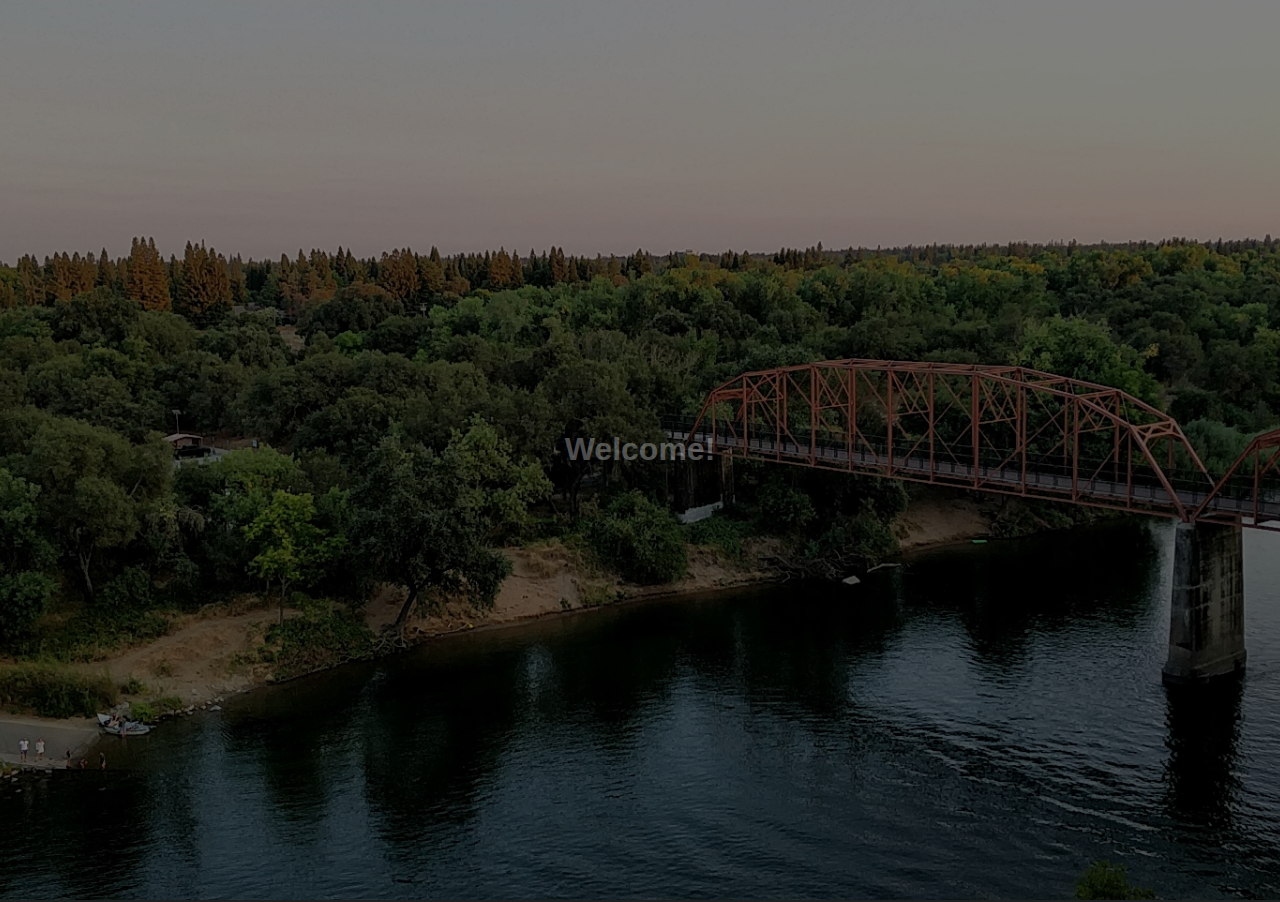
==== index.html @ b380e959 "Add grid CSS. WIP for display project info in container div. Added a bunch of pictures for projects." ====
<!DOCTYPE html>
<html>
<head>
<meta name="viewport" content="width=device-width, initial-scale=1.0">
<script src="https://ajax.googleapis.com/ajax/libs/jquery/3.3.1/jquery.min.js"></script>
<style>
html{
    height: 100%;
}
body {
    height: 100%;
    margin: 0;
    padding: 0;
    font-family: Arial, Helvetica, sans-serif;
    background-image: linear-gradient(rgb(29, 32, 32), rgb(54, 63, 63), #526164);
    overflow: hidden;
    overflow-y: hidden;
}

#container {
    /* display: none; */
    /* box-sizing: padding-box; */
    display: block;
    overflow: auto;
    height: 100%;
    width: 100%;
    float: right;
}

.grid-container {
  display: grid;
  grid-template-columns: auto auto auto auto;
  padding: 10px;
}
.grid-item {
  padding: 15px;
  text-align: center;
}

.sidebar {
  margin: 0;
  padding: 0;
  width: 200px;
  background-image: linear-gradient(rgb(0, 0, 0), rgb(16, 17, 17), #262a2b);
  position: fixed;
  height: 100%;
  overflow: auto;
  left:-200px;
  /* display: none; */
}

.profile-pic{
    border-radius: 50%;
    border: solid #000000;
    border-color: black;
    width: 184px;
    height: 184px;
    position:relative;
    top: 10px;
    left: 5px;
}

.profile-pic-hr{
    display: block;
    height: 0px;
    border: 0;
    border-top: 1px solid #ccc;
    position: relative;
    top: 2px;
    margin: 0.5em 0;
    padding: 0; 
    border-color:black;
}

.profile-name{
    font-style: italic;
    color: papayawhip;
    position: relative;
    text-align: center;
}

.sidebar a {
  display: block;
  color: papayawhip;
  padding: 16px;
  text-decoration: none;
}
 
.sidebar a.active {
  color: gold;
}

.sidebar a:hover:not(.active) {
  color: goldenrod;
}

div.content {
  margin-left: 200px;
  padding: 1px 16px;
  height: 100%;
}

@media screen and (max-width: 700px) {
  .sidebar {
    width: 100%;
    height: auto;
    position: relative;
  }
  .sidebar a {float: left;}
  div.content {margin-left: 0;}

  .profile-pic {display: none;}
  .profile-pic-hr {display: none;}
}

@media screen and (max-width: 400px) {
  .sidebar a {
    text-align: center;
    float: none;
  }

  .profile-pic {display: none;}
  .profile-pic-hr {display: none;}
}

.content{
    
}


/* The hero image */
.splashscreen {
  background-image: linear-gradient(rgba(0, 0, 0, 0.5), rgba(0, 0, 0, 0.5)), url("resources\\images\\american_river.jpg");
  height: 100%;
  /* min-height: 500px; */
  background-position: center;
  background-repeat: no-repeat;
  background-size: cover;
  position: relative;

  position:absolute;
    top:0;
    left:0;
    bottom:0;
    width:100%;

    /* display: none; */
}

/* Place text in the middle of the image */
.splashscreen-text {
  text-align: center;
  position: absolute;
  top: 50%;
  left: 50%;
  transform: translate(-50%, -50%);
  color: white;
  display: none;
}

#splashscreen-loader {
  border: 7px solid #f3f3f3; /* Light grey */
  border-top: 7px solid #3498db; /* Blue */
  border-radius: 50%;
  width: 35px;
  height: 35px;
  animation: spin 0.65s linear infinite;
  position: absolute;
  top: 48%;
  left: 48%;
  display: none;
}

@keyframes spin {
  0% { transform: rotate(0deg); }
  100% { transform: rotate(360deg); }
}


.project {
  box-shadow: 0 4px 8px 0 rgba(255, 255, 255, 0.2);
  max-width: 275px;
  margin: auto;
  padding: 5px;
  text-align: center;
  font-family: arial;
  background-color: antiquewhite;
  /* background-image: url("resources\\images\\MazeSolveJS.PNG"); */
  /* background-size: cover; */
  position: relative;
  /* overflow: auto; */
}

.project img{
    width: 100%;
}

.title h1 {
    /* border: 0;
    outline: 0; */
    padding: 5px;
    margin: 0;
    /* color: white;
    background-color: #000; */
    /* text-align: center; */
    /* cursor: pointer; */
    /* font-size: 12px; */
    position: relative;
}

.project-info {
  position: relative;
  /* top: 50%;
  left: 50%; */
  /* transform: translate(-50%, -50%); */
  padding: 0px;
  margin: 0px;
  width: 100%;
  font-size: 18px;
  background-color: inherit;
  /* display: none; */
}

/* .project:hover  img {
  opacity: 0.2;
}

.project:hover .project-info {
  display: block;
} */

.project button {
    margin: 5px;
    padding: 5px;
    background-color: peachpuff;
    color: rgb(30, 65, 71);
    border: 2px solid rgb(67, 139, 151);
    font-size: 16px;
    font-weight: bold;
}

.project button:hover {
    opacity: 0.7;
    background-color: rgb(226, 185, 148);
}

</style>
</head>
    <body>

        <div class="content">
            <div class="sidebar">
                <div>
                    <img class="profile-pic" src="resources\\images\\profile_pic.jpg" alt="Profile picture">
                    <h3 class="profile-name">Austin Dolve</h4>
                    <hr class="profile-pic-hr">
                    <hr class="profile-pic-hr">
                </div>
                <a class="active" href="#home">Home</a>
                <a href="#news">News</a>
                <a href="#contact">Contact</a>
                <a href="#about">About</a>
            </div>

            <div id="container">
                <button onclick="showContent()">Show content</button>
            </div>
        </div>
        
        <div class="splashscreen">
            <div class="splashscreen-text">
                <h1>Welcome!</h1>
            </div>
            <div id="splashscreen-loader"></div>
        </div>

    </body>

    <script>

        const projectsData = [
            {
                title: "MazeSolveJS",
                projectInfo: "JavaScript, canvas-based web app. This web app is designed to load in a map file, which describes a maze, and solve the maze using a selected algorithm.",
                photo: "resources\\images\\MazeSolveJS.PNG",
                buttons: [["new-tab", "https://github.com/movleax/MazeSolverJS", "GitHub Project"], ["load", "http://www.google.com", "Load"]]
            },
            {
                title: "2D Dungeon Generator",
                projectInfo: "Top-down 2D Map generator in C#. The program reads shape files from a designated folder, and performs calculations to connect these shapes in a cohesive manner. ",
                photo: "resources\\images\\dungeonGenerator.jpg",
                buttons: [["new-tab", "https://github.com/movleax/dungeonGeneratorPoC", "GitHub Project"]]
            },
            {
                title: "StopWatch++",
                projectInfo: "Created a WPF application to help keep track of how long certain work tasks take. This also helps organize specific tasks and provides good feedback. Utilized the Xceed toolkit to create child windows inside of the main window. Tasks can be created, deleted. Each task has a timer value hh:mm:ss, start and stop button for the timer, and a logging mechanism. Log items for a given task include the title, but also contain an optional description. Log items can be modified once created.",
                photo: "resources\\images\\stopwatchpp.jpg",
                buttons: [["new-tab", "https://github.com/movleax/StopWatch", "GitHub Project"]]
            },
            {
                title: "Hipster Delivery Run",
                projectInfo: "Developed a 2D \“Infinite Runner\” game that targets android devices. Unity3D was used as the game engine to develop and publish the app. C# was used as the primary language for making the logic and game flow.",
                photo: "resources\\images\\hipsterDeliverRun.jpg",
                buttons: [["new-tab", "https://play.google.com/store/apps/details?id=com.austindolve.hipsterdelivery&hl=en_US", "Google Play Store"]]
            },
            {
                title: "MazeSolveJS",
                projectInfo: "JavaScript, canvas-based web app. This web app is designed to load in a map file, which describes a maze, and solve the maze using a selected algorithm.",
                photo: "resources\\images\\MazeSolveJS.PNG",
                buttons: [["new-tab", "http://www.google.com", "GitHub Project"], ["load", "http://www.google.com", "Load"]]
            },
            {
                title: "MazeSolveJS",
                projectInfo: "JavaScript, canvas-based web app. This web app is designed to load in a map file, which describes a maze, and solve the maze using a selected algorithm.",
                photo: "resources\\images\\MazeSolveJS.PNG",
                buttons: [["new-tab", "http://www.google.com", "GitHub Project"], ["load", "http://www.google.com", "Load"]]
            }
        ];

        function getButtonClickType(button)
        {
            var onclick;
            
            switch(button[0])             
            {
                case "new-tab": onclick = `window.open('${button[1]}')`; break;
                case "load": onclick = `$('#container').load('${button[1]}')`; break;
            }

            return onclick;
        }

        function getButtons(buttons)
        {
            console.log(onclick);
            
            return `
                ${buttons.map((button) => `<button type="button" onclick="${getButtonClickType(button)}">${button[2]}</button>`).join('')}
            `;
        }

        function projectTemplate(project)
        {
            return `
            <div class="grid-item">
                <div class="project">
                    <img src="${project.photo}" alt="${project.title}">
                    <div class="title">
                        <h1>${project.title}</h1>
                    </div>
                    <div class="project-info">
                        ${project.projectInfo}
                    </div>

                    ${project.buttons ? getButtons(project.buttons) : ''}
                </div>
            </div>
            `;
        }
            
        function showContent() {

            $("#container").append("<h1>HI</h1>");
            
            document.getElementById("container").innerHTML = `
            <div class='grid-container'>
            ${projectsData.map(projectTemplate).join('')}
            </div>
            `;

        }
    </script>

    <script src=".\\resources\\scripts\\main.js"></script>

</html>
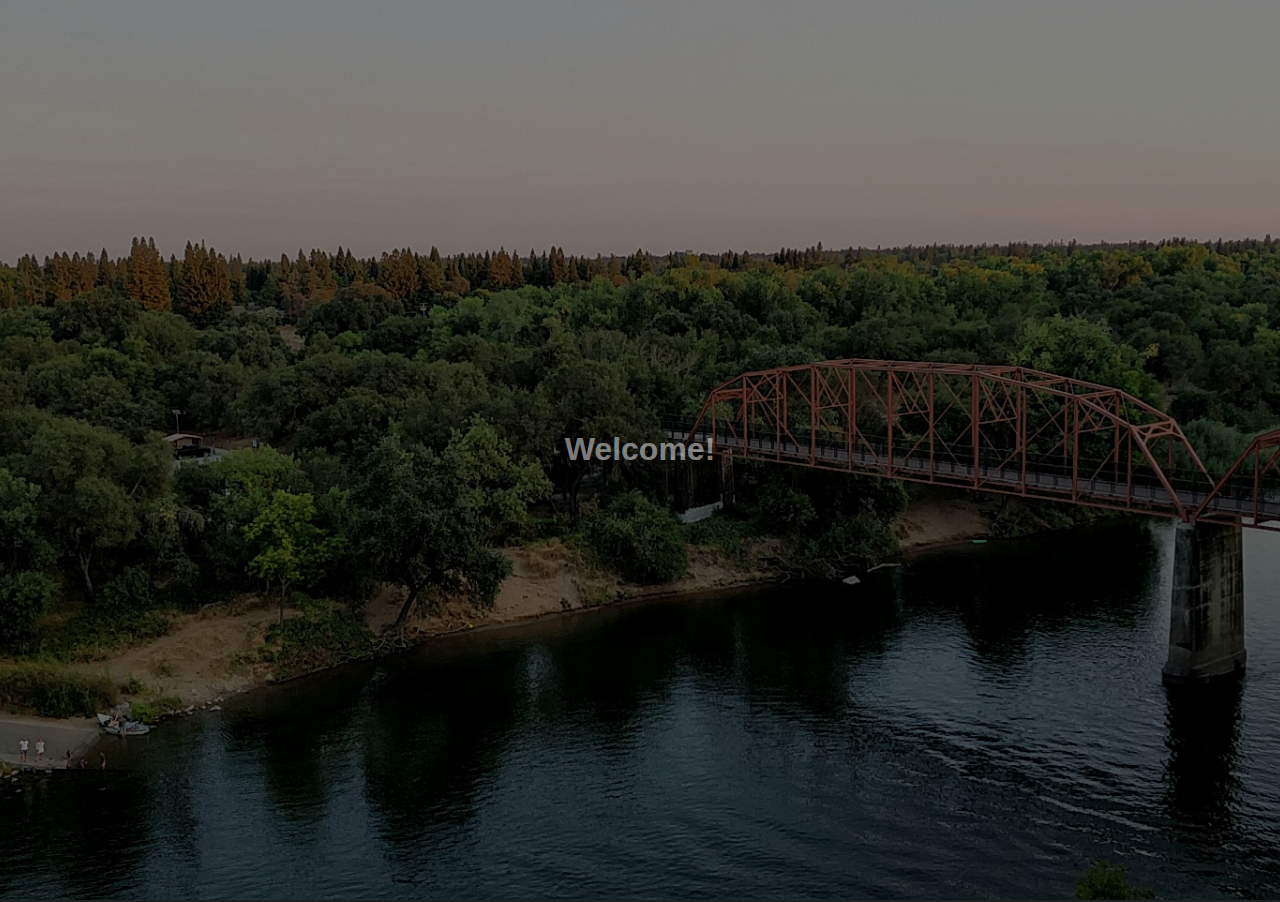
==== commit 7da1b758: "Moved style into it's own file. Modified sidepanel info. moved js into the main.js file. Added more " ====
--- a/index.html
+++ b/index.html
@@ -3,247 +3,8 @@
 <head>
 <meta name="viewport" content="width=device-width, initial-scale=1.0">
 <script src="https://ajax.googleapis.com/ajax/libs/jquery/3.3.1/jquery.min.js"></script>
+<link rel="stylesheet" type="text/css" href="style.css">
 <style>
-html{
-    height: 100%;
-}
-body {
-    height: 100%;
-    margin: 0;
-    padding: 0;
-    font-family: Arial, Helvetica, sans-serif;
-    background-image: linear-gradient(rgb(29, 32, 32), rgb(54, 63, 63), #526164);
-    overflow: hidden;
-    overflow-y: hidden;
-}
-
-#container {
-    /* display: none; */
-    /* box-sizing: padding-box; */
-    display: block;
-    overflow: auto;
-    height: 100%;
-    width: 100%;
-    float: right;
-}
-
-.grid-container {
-  display: grid;
-  grid-template-columns: auto auto auto auto;
-  padding: 10px;
-}
-.grid-item {
-  padding: 15px;
-  text-align: center;
-}
-
-.sidebar {
-  margin: 0;
-  padding: 0;
-  width: 200px;
-  background-image: linear-gradient(rgb(0, 0, 0), rgb(16, 17, 17), #262a2b);
-  position: fixed;
-  height: 100%;
-  overflow: auto;
-  left:-200px;
-  /* display: none; */
-}
-
-.profile-pic{
-    border-radius: 50%;
-    border: solid #000000;
-    border-color: black;
-    width: 184px;
-    height: 184px;
-    position:relative;
-    top: 10px;
-    left: 5px;
-}
-
-.profile-pic-hr{
-    display: block;
-    height: 0px;
-    border: 0;
-    border-top: 1px solid #ccc;
-    position: relative;
-    top: 2px;
-    margin: 0.5em 0;
-    padding: 0; 
-    border-color:black;
-}
-
-.profile-name{
-    font-style: italic;
-    color: papayawhip;
-    position: relative;
-    text-align: center;
-}
-
-.sidebar a {
-  display: block;
-  color: papayawhip;
-  padding: 16px;
-  text-decoration: none;
-}
- 
-.sidebar a.active {
-  color: gold;
-}
-
-.sidebar a:hover:not(.active) {
-  color: goldenrod;
-}
-
-div.content {
-  margin-left: 200px;
-  padding: 1px 16px;
-  height: 100%;
-}
-
-@media screen and (max-width: 700px) {
-  .sidebar {
-    width: 100%;
-    height: auto;
-    position: relative;
-  }
-  .sidebar a {float: left;}
-  div.content {margin-left: 0;}
-
-  .profile-pic {display: none;}
-  .profile-pic-hr {display: none;}
-}
-
-@media screen and (max-width: 400px) {
-  .sidebar a {
-    text-align: center;
-    float: none;
-  }
-
-  .profile-pic {display: none;}
-  .profile-pic-hr {display: none;}
-}
-
-.content{
-    
-}
-
-
-/* The hero image */
-.splashscreen {
-  background-image: linear-gradient(rgba(0, 0, 0, 0.5), rgba(0, 0, 0, 0.5)), url("resources\\images\\american_river.jpg");
-  height: 100%;
-  /* min-height: 500px; */
-  background-position: center;
-  background-repeat: no-repeat;
-  background-size: cover;
-  position: relative;
-
-  position:absolute;
-    top:0;
-    left:0;
-    bottom:0;
-    width:100%;
-
-    /* display: none; */
-}
-
-/* Place text in the middle of the image */
-.splashscreen-text {
-  text-align: center;
-  position: absolute;
-  top: 50%;
-  left: 50%;
-  transform: translate(-50%, -50%);
-  color: white;
-  display: none;
-}
-
-#splashscreen-loader {
-  border: 7px solid #f3f3f3; /* Light grey */
-  border-top: 7px solid #3498db; /* Blue */
-  border-radius: 50%;
-  width: 35px;
-  height: 35px;
-  animation: spin 0.65s linear infinite;
-  position: absolute;
-  top: 48%;
-  left: 48%;
-  display: none;
-}
-
-@keyframes spin {
-  0% { transform: rotate(0deg); }
-  100% { transform: rotate(360deg); }
-}
-
-
-.project {
-  box-shadow: 0 4px 8px 0 rgba(255, 255, 255, 0.2);
-  max-width: 275px;
-  margin: auto;
-  padding: 5px;
-  text-align: center;
-  font-family: arial;
-  background-color: antiquewhite;
-  /* background-image: url("resources\\images\\MazeSolveJS.PNG"); */
-  /* background-size: cover; */
-  position: relative;
-  /* overflow: auto; */
-}
-
-.project img{
-    width: 100%;
-}
-
-.title h1 {
-    /* border: 0;
-    outline: 0; */
-    padding: 5px;
-    margin: 0;
-    /* color: white;
-    background-color: #000; */
-    /* text-align: center; */
-    /* cursor: pointer; */
-    /* font-size: 12px; */
-    position: relative;
-}
-
-.project-info {
-  position: relative;
-  /* top: 50%;
-  left: 50%; */
-  /* transform: translate(-50%, -50%); */
-  padding: 0px;
-  margin: 0px;
-  width: 100%;
-  font-size: 18px;
-  background-color: inherit;
-  /* display: none; */
-}
-
-/* .project:hover  img {
-  opacity: 0.2;
-}
-
-.project:hover .project-info {
-  display: block;
-} */
-
-.project button {
-    margin: 5px;
-    padding: 5px;
-    background-color: peachpuff;
-    color: rgb(30, 65, 71);
-    border: 2px solid rgb(67, 139, 151);
-    font-size: 16px;
-    font-weight: bold;
-}
-
-.project button:hover {
-    opacity: 0.7;
-    background-color: rgb(226, 185, 148);
-}
-
 </style>
 </head>
     <body>
@@ -256,15 +17,13 @@
                     <hr class="profile-pic-hr">
                     <hr class="profile-pic-hr">
                 </div>
-                <a class="active" href="#home">Home</a>
-                <a href="#news">News</a>
-                <a href="#contact">Contact</a>
-                <a href="#about">About</a>
+                <a class="active" href="#home" id="home">Home</a>
+                <a href="#projects" id="projects">Projects</a>
+                <a href="#contact" id="contact">Contact</a>
+                <a href="#about" id="about">About</a>
             </div>
 
-            <div id="container">
-                <button onclick="showContent()">Show content</button>
-            </div>
+            <div id="container"></div>
         </div>
         
         <div class="splashscreen">
@@ -275,102 +34,7 @@
         </div>
 
     </body>
-
-    <script>
-
-        const projectsData = [
-            {
-                title: "MazeSolveJS",
-                projectInfo: "JavaScript, canvas-based web app. This web app is designed to load in a map file, which describes a maze, and solve the maze using a selected algorithm.",
-                photo: "resources\\images\\MazeSolveJS.PNG",
-                buttons: [["new-tab", "https://github.com/movleax/MazeSolverJS", "GitHub Project"], ["load", "http://www.google.com", "Load"]]
-            },
-            {
-                title: "2D Dungeon Generator",
-                projectInfo: "Top-down 2D Map generator in C#. The program reads shape files from a designated folder, and performs calculations to connect these shapes in a cohesive manner. ",
-                photo: "resources\\images\\dungeonGenerator.jpg",
-                buttons: [["new-tab", "https://github.com/movleax/dungeonGeneratorPoC", "GitHub Project"]]
-            },
-            {
-                title: "StopWatch++",
-                projectInfo: "Created a WPF application to help keep track of how long certain work tasks take. This also helps organize specific tasks and provides good feedback. Utilized the Xceed toolkit to create child windows inside of the main window. Tasks can be created, deleted. Each task has a timer value hh:mm:ss, start and stop button for the timer, and a logging mechanism. Log items for a given task include the title, but also contain an optional description. Log items can be modified once created.",
-                photo: "resources\\images\\stopwatchpp.jpg",
-                buttons: [["new-tab", "https://github.com/movleax/StopWatch", "GitHub Project"]]
-            },
-            {
-                title: "Hipster Delivery Run",
-                projectInfo: "Developed a 2D \“Infinite Runner\” game that targets android devices. Unity3D was used as the game engine to develop and publish the app. C# was used as the primary language for making the logic and game flow.",
-                photo: "resources\\images\\hipsterDeliverRun.jpg",
-                buttons: [["new-tab", "https://play.google.com/store/apps/details?id=com.austindolve.hipsterdelivery&hl=en_US", "Google Play Store"]]
-            },
-            {
-                title: "MazeSolveJS",
-                projectInfo: "JavaScript, canvas-based web app. This web app is designed to load in a map file, which describes a maze, and solve the maze using a selected algorithm.",
-                photo: "resources\\images\\MazeSolveJS.PNG",
-                buttons: [["new-tab", "http://www.google.com", "GitHub Project"], ["load", "http://www.google.com", "Load"]]
-            },
-            {
-                title: "MazeSolveJS",
-                projectInfo: "JavaScript, canvas-based web app. This web app is designed to load in a map file, which describes a maze, and solve the maze using a selected algorithm.",
-                photo: "resources\\images\\MazeSolveJS.PNG",
-                buttons: [["new-tab", "http://www.google.com", "GitHub Project"], ["load", "http://www.google.com", "Load"]]
-            }
-        ];
-
-        function getButtonClickType(button)
-        {
-            var onclick;
-            
-            switch(button[0])             
-            {
-                case "new-tab": onclick = `window.open('${button[1]}')`; break;
-                case "load": onclick = `$('#container').load('${button[1]}')`; break;
-            }
-
-            return onclick;
-        }
-
-        function getButtons(buttons)
-        {
-            console.log(onclick);
-            
-            return `
-                ${buttons.map((button) => `<button type="button" onclick="${getButtonClickType(button)}">${button[2]}</button>`).join('')}
-            `;
-        }
-
-        function projectTemplate(project)
-        {
-            return `
-            <div class="grid-item">
-                <div class="project">
-                    <img src="${project.photo}" alt="${project.title}">
-                    <div class="title">
-                        <h1>${project.title}</h1>
-                    </div>
-                    <div class="project-info">
-                        ${project.projectInfo}
-                    </div>
-
-                    ${project.buttons ? getButtons(project.buttons) : ''}
-                </div>
-            </div>
-            `;
-        }
-            
-        function showContent() {
-
-            $("#container").append("<h1>HI</h1>");
-            
-            document.getElementById("container").innerHTML = `
-            <div class='grid-container'>
-            ${projectsData.map(projectTemplate).join('')}
-            </div>
-            `;
-
-        }
-    </script>
-
+    
     <script src=".\\resources\\scripts\\main.js"></script>
 
 </html>
--- a/style.css
+++ b/style.css
@@ -0,0 +1,239 @@
+html{
+    height: 100%;
+}
+body {
+    height: 100%;
+    margin: 0;
+    padding: 0;
+    font-family: Arial, Helvetica, sans-serif;
+    background-image: linear-gradient(rgb(29, 32, 32), rgb(54, 63, 63), #526164);
+    overflow: hidden;
+    overflow-y: hidden;
+}
+
+#container {
+    /* display: none; */
+    /* box-sizing: padding-box; */
+    display: block;
+    overflow: auto;
+    height: 100%;
+    width: 100%;
+    float: right;
+}
+
+.grid-container {
+  display: grid;
+  grid-template-columns: auto auto auto auto;
+  padding: 10px;
+}
+.grid-item {
+  padding: 15px;
+  text-align: center;
+}
+
+.sidebar {
+  margin: 0;
+  padding: 0;
+  width: 200px;
+  background-image: linear-gradient(rgb(0, 0, 0), rgb(16, 17, 17), #262a2b);
+  position: fixed;
+  height: 100%;
+  overflow: auto;
+  left:-200px;
+  /* display: none; */
+}
+
+.profile-pic{
+    border-radius: 50%;
+    border: solid #000000;
+    border-color: black;
+    width: 184px;
+    height: 184px;
+    position:relative;
+    top: 10px;
+    left: 5px;
+}
+
+.profile-pic-hr{
+    display: block;
+    height: 0px;
+    border: 0;
+    border-top: 1px solid #ccc;
+    position: relative;
+    top: 2px;
+    margin: 0.5em 0;
+    padding: 0; 
+    border-color:black;
+}
+
+.profile-name{
+    font-style: italic;
+    color: papayawhip;
+    position: relative;
+    text-align: center;
+}
+
+.sidebar a {
+  display: block;
+  color: papayawhip;
+  padding: 16px;
+  text-decoration: none;
+}
+ 
+.sidebar a.active {
+  color: gold;
+}
+
+.sidebar a:hover:not(.active) {
+  color: goldenrod;
+}
+
+div.content {
+  margin-left: 200px;
+  padding: 1px 16px;
+  height: 100%;
+}
+
+@media screen and (max-width: 700px) {
+  .sidebar {
+    width: 100%;
+    height: auto;
+    position: relative;
+  }
+  .sidebar a {float: left;}
+  div.content {margin-left: 0;}
+
+  .profile-pic {display: none;}
+  .profile-pic-hr {display: none;}
+}
+
+@media screen and (max-width: 400px) {
+  .sidebar a {
+    text-align: center;
+    float: none;
+  }
+
+  .profile-pic {display: none;}
+  .profile-pic-hr {display: none;}
+}
+
+.content{
+    
+}
+
+
+/* The hero image */
+.splashscreen {
+  background-image: linear-gradient(rgba(0, 0, 0, 0.5), rgba(0, 0, 0, 0.5)), url("resources\\images\\american_river.jpg");
+  height: 100%;
+  /* min-height: 500px; */
+  background-position: center;
+  background-repeat: no-repeat;
+  background-size: cover;
+  position: relative;
+
+  position:absolute;
+    top:0;
+    left:0;
+    bottom:0;
+    width:100%;
+
+    /* display: none; */
+}
+
+/* Place text in the middle of the image */
+.splashscreen-text {
+  text-align: center;
+  position: absolute;
+  top: 50%;
+  left: 50%;
+  transform: translate(-50%, -50%);
+  color: white;
+  display: none;
+}
+
+#splashscreen-loader {
+  border: 7px solid #f3f3f3; /* Light grey */
+  border-top: 7px solid #3498db; /* Blue */
+  border-radius: 50%;
+  width: 35px;
+  height: 35px;
+  animation: spin 0.65s linear infinite;
+  position: absolute;
+  top: 48%;
+  left: 48%;
+  display: none;
+}
+
+@keyframes spin {
+  0% { transform: rotate(0deg); }
+  100% { transform: rotate(360deg); }
+}
+
+
+.project {
+  box-shadow: 0 4px 8px 0 rgba(255, 255, 255, 0.2);
+  max-width: 275px;
+  margin: auto;
+  padding: 5px;
+  text-align: center;
+  font-family: arial;
+  background-color: antiquewhite;
+  /* background-image: url("resources\\images\\MazeSolveJS.PNG"); */
+  /* background-size: cover; */
+  position: relative;
+  /* overflow: auto; */
+}
+
+.project img{
+    width: 100%;
+}
+
+.title h1 {
+    /* border: 0;
+    outline: 0; */
+    padding: 5px;
+    margin: 0;
+    /* color: white;
+    background-color: #000; */
+    /* text-align: center; */
+    /* cursor: pointer; */
+    /* font-size: 12px; */
+    position: relative;
+}
+
+.project-info {
+  position: relative;
+  /* top: 50%;
+  left: 50%; */
+  /* transform: translate(-50%, -50%); */
+  padding: 0px;
+  margin: 0px;
+  width: 100%;
+  font-size: 18px;
+  background-color: inherit;
+  /* display: none; */
+}
+
+/* .project:hover  img {
+  opacity: 0.2;
+}
+
+.project:hover .project-info {
+  display: block;
+} */
+
+.project button {
+    margin: 5px;
+    padding: 5px;
+    background-color: peachpuff;
+    color: rgb(30, 65, 71);
+    border: 2px solid rgb(67, 139, 151);
+    font-size: 16px;
+    font-weight: bold;
+}
+
+.project button:hover {
+    opacity: 0.7;
+    background-color: rgb(226, 185, 148);
+}
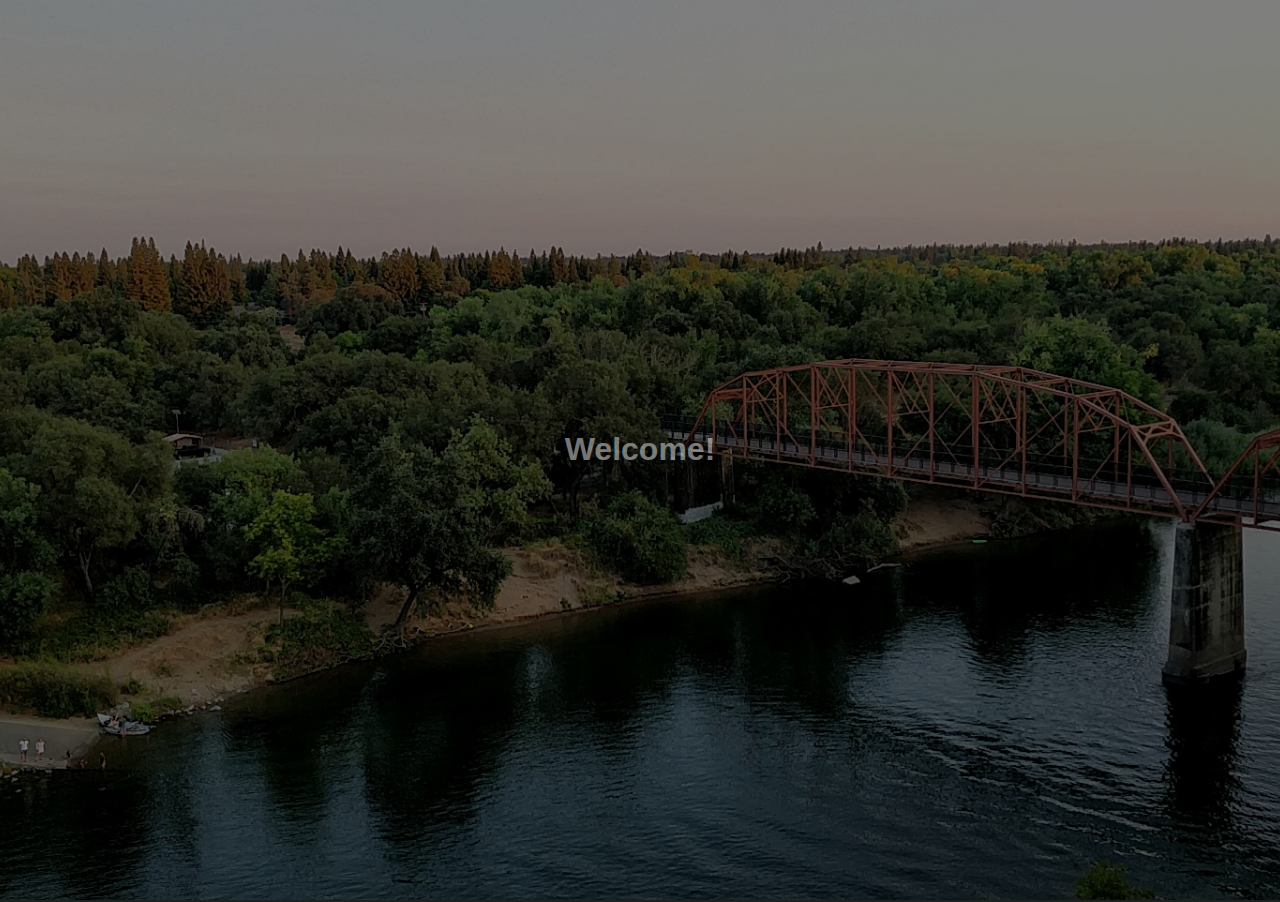
==== commit e8d13d3d: "need to make this a class. Update styles for loader and sidebar. Need to put screen media changes at" ====
--- a/index.html
+++ b/index.html
@@ -30,7 +30,7 @@
             <div class="splashscreen-text">
                 <h1>Welcome!</h1>
             </div>
-            <div id="splashscreen-loader"></div>
+            <div class="splashscreen-loader"></div>
         </div>
 
     </body>
--- a/style.css
+++ b/style.css
@@ -39,7 +39,7 @@
   position: fixed;
   height: 100%;
   overflow: auto;
-  left:-200px;
+  left:-100%;
   /* display: none; */
 }
 
@@ -94,29 +94,6 @@
   height: 100%;
 }
 
-@media screen and (max-width: 700px) {
-  .sidebar {
-    width: 100%;
-    height: auto;
-    position: relative;
-  }
-  .sidebar a {float: left;}
-  div.content {margin-left: 0;}
-
-  .profile-pic {display: none;}
-  .profile-pic-hr {display: none;}
-}
-
-@media screen and (max-width: 400px) {
-  .sidebar a {
-    text-align: center;
-    float: none;
-  }
-
-  .profile-pic {display: none;}
-  .profile-pic-hr {display: none;}
-}
-
 .content{
     
 }
@@ -152,7 +129,7 @@
   display: none;
 }
 
-#splashscreen-loader {
+.splashscreen-loader {
   border: 7px solid #f3f3f3; /* Light grey */
   border-top: 7px solid #3498db; /* Blue */
   border-radius: 50%;
@@ -237,3 +214,35 @@
     opacity: 0.7;
     background-color: rgb(226, 185, 148);
 }
+
+
+@media screen and (max-width: 700px) {
+  .sidebar {
+    width: 100%;
+    height: auto;
+    position: relative;
+  }
+  .sidebar a {float: left;}
+  div.content {margin-left: 0;}
+
+  .profile-pic {display: none;}
+  .profile-pic-hr {display: none;}
+
+  .grid-container {
+    grid-template-columns: auto;
+  }
+
+  .splashscreen-loader {
+    left: 45%;
+  }
+}
+
+@media screen and (max-width: 400px) {
+  .sidebar a {
+    text-align: center;
+    float: none;
+  }
+
+  .profile-pic {display: none;}
+  .profile-pic-hr {display: none;}
+}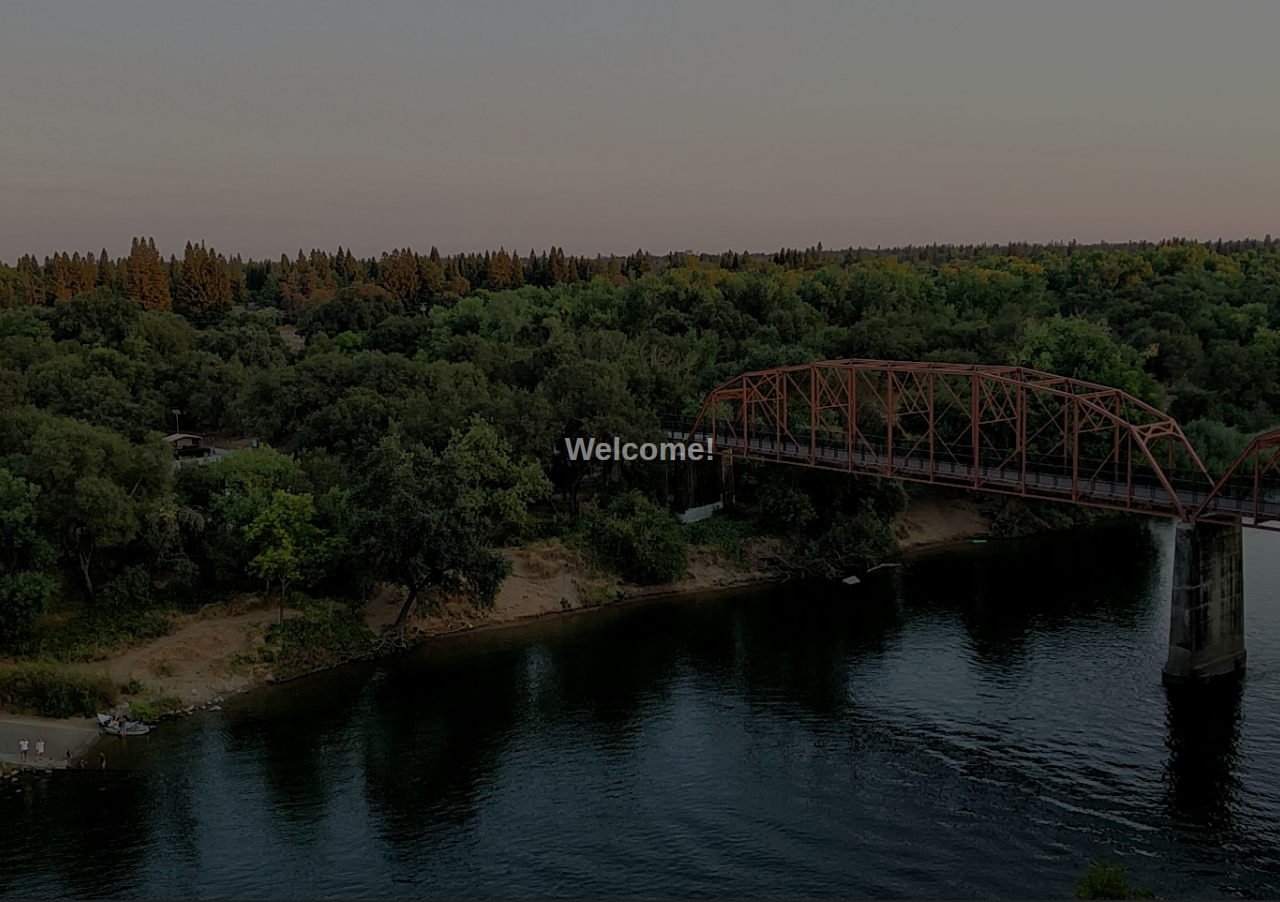
==== commit 587afc08: "Added linkedin contact button on sidebar. Disabled x overflow on container div. added linkedin img c" ====
--- a/index.html
+++ b/index.html
@@ -21,6 +21,8 @@
                 <a href="#projects" id="projects">Projects</a>
                 <a href="#contact" id="contact">Contact</a>
                 <a href="#about" id="about">About</a>
+                <br>
+                <a href="https://www.linkedin.com/in/austindolve/" rel="noopener noreferrer" target="_blank"><img src="https://upload.wikimedia.org/wikipedia/commons/0/01/LinkedIn_Logo.svg" alt="LinkedIn"></a>
             </div>
 
             <div id="container"></div>
--- a/style.css
+++ b/style.css
@@ -15,7 +15,8 @@
     /* display: none; */
     /* box-sizing: padding-box; */
     display: block;
-    overflow: auto;
+    overflow-y: auto;
+    overflow-x: hidden;
     height: 100%;
     width: 100%;
     float: right;
@@ -43,6 +44,19 @@
   /* display: none; */
 }
 
+.sidebar a img{
+  width: 60%;
+  background-color: papayawhip;
+  padding: 5px;
+}
+
+.linkedin-img{
+  width: 2%;
+  height: 2%;
+  /* background-color: papayawhip; */
+  /* padding: 5px; */
+}
+
 .profile-pic{
     border-radius: 50%;
     border: solid #000000;
@@ -95,7 +109,7 @@
 }
 
 .content{
-    
+    display: block;
 }
 
 
@@ -216,6 +230,42 @@
 }
 
 
+.contact{
+  position: relative; 
+  margin:auto;
+  width: 100%;
+  height: 100%;
+  color:papayawhip;
+}
+
+.contact-header{
+  font-weight: bold;
+  font-style: italic;
+  font-family: fantasy;
+  font-size: 42px;
+  color:goldenrod;
+}
+
+.contact-content{
+  position: relative;
+  font-size: 18px;
+  top: 10%;
+  left: 5%;
+}
+
+.contact-header-img{
+  background-image: url("resources\\images\\hawaii_beach.jpg");
+  background-position: 0px 60%;
+  width: 100%;
+  height: 15%;
+}
+
+.contact-side-img{
+  display: block;
+  float: right;
+  height: 90%;
+}
+
 @media screen and (max-width: 700px) {
   .sidebar {
     width: 100%;
@@ -245,4 +295,12 @@
 
   .profile-pic {display: none;}
   .profile-pic-hr {display: none;}
+
+  .grid-container {
+    grid-template-columns: auto;
+  }
+
+  .splashscreen-loader {
+    left: 45%;
+  }
 }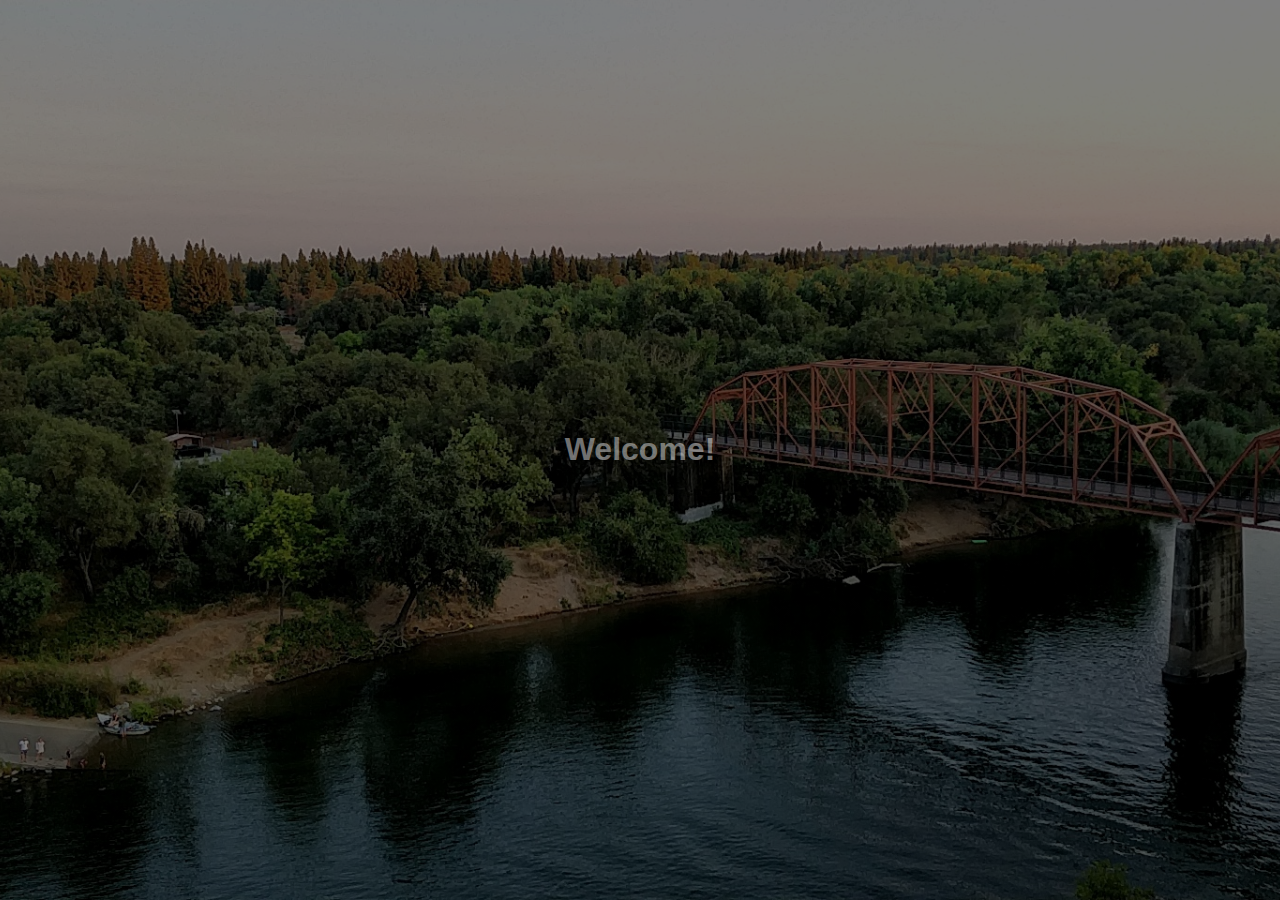
==== commit ce2cc1ce: "sidebar and container were not flush with each other. Adjusted html, css, and JSto achieve flush div" ====
--- a/index.html
+++ b/index.html
@@ -5,11 +5,41 @@
 <script src="https://ajax.googleapis.com/ajax/libs/jquery/3.3.1/jquery.min.js"></script>
 <link rel="stylesheet" type="text/css" href="style.css">
 <style>
+
+    .content-element{
+        background-color: antiquewhite;
+        padding: 5px;
+        margin: 0;
+    }
+
+    .home-content-title{
+        font-size: 36px;
+        font-weight: bold;
+        font-style: italic;
+        color:black;
+        padding: 5px;
+        margin: 0;
+    }
+
+
+    .one{
+        display: inline-block;
+        position: relative;
+        background-color: aquamarine;
+        width: 100px;
+        /* float: left; */
+    }
+    .two{
+        display: inline-block;
+        position: relative;
+        background-color: blanchedalmond;
+        width:50%;
+        /* float:right; */
+    }
 </style>
 </head>
     <body>
-
-        <div class="content">
+        <section class="page-content">
             <div class="sidebar">
                 <div>
                     <img class="profile-pic" src="resources\\images\\profile_pic.jpg" alt="Profile picture">
@@ -24,9 +54,22 @@
                 <br>
                 <a href="https://www.linkedin.com/in/austindolve/" rel="noopener noreferrer" target="_blank"><img src="https://upload.wikimedia.org/wikipedia/commons/0/01/LinkedIn_Logo.svg" alt="LinkedIn"></a>
             </div>
-
-            <div id="container"></div>
-        </div>
+            <div class="container">
+                <div class="home">
+                    <div class="content-element">
+                        <div class="home-content-title">
+                            MazeSolverJS
+                        </div>
+                        <img src="https://raw.githubusercontent.com/movleax/MazeSolverJS/master/simple_maze_solver_algo.gif" alt="mazesolverJS">
+                        <div class="home-content-information">
+                                MazeSolverJS is a JavaScript, canvas-based web app. 
+                                This web app is designed to load in a map file, which contains ASCII characters for specifying the type of object to create, and the screen location of said object. For instance, when the map parser reads in a 'X' character, this tells the JavaScript program that a object of type Block should be created and pushed onto an array. Using basic math and knowing which iteration of parsing through the map file, a X and Y position can be derived and assigned to created objects. 
+                                In the future, the app will have a dropdown list to choose which algorithm the maze should use to solve a given map. Currently, the solver object chooses a random direction once it has hit a wall.
+                        </div>
+                    </div>
+                </div>
+            </div>
+        </section>
         
         <div class="splashscreen">
             <div class="splashscreen-text">
--- a/style.css
+++ b/style.css
@@ -1,25 +1,31 @@
 html{
-    height: 100%;
+  width: 100%; 
+  height:100%; 
+  overflow: hidden;
+  margin: 0;
+  padding: 0;
 }
 body {
     height: 100%;
+    width: 100%;
     margin: 0;
     padding: 0;
     font-family: Arial, Helvetica, sans-serif;
     background-image: linear-gradient(rgb(29, 32, 32), rgb(54, 63, 63), #526164);
     overflow: hidden;
-    overflow-y: hidden;
-}
-
-#container {
+    /* overflow-y: hidden; */
+}
+
+.container {
     /* display: none; */
     /* box-sizing: padding-box; */
-    display: block;
+    /* display: block; */
     overflow-y: auto;
     overflow-x: hidden;
     height: 100%;
-    width: 100%;
-    float: right;
+    /* width: 100%; */
+    /* float: left; */
+    /* padding: 2px; */
 }
 
 .grid-container {
@@ -33,15 +39,16 @@
 }
 
 .sidebar {
-  margin: 0;
-  padding: 0;
+  /* margin: 0;
+  padding: 0; */
   width: 200px;
   background-image: linear-gradient(rgb(0, 0, 0), rgb(16, 17, 17), #262a2b);
-  position: fixed;
-  height: 100%;
-  overflow: auto;
+  /* position: fixed; */
+  height: 100%;
+  /* overflow: auto; */
   left:-100%;
   /* display: none; */
+  float: left;
 }
 
 .sidebar a img{
@@ -102,14 +109,21 @@
   color: goldenrod;
 }
 
-div.content {
+/* div.content {
   margin-left: 200px;
   padding: 1px 16px;
   height: 100%;
-}
-
-.content{
-    display: block;
+} */
+
+.page-content {
+  width:100%;
+  height: 100%;
+  padding: 0px;
+    margin: 0;
+    /* overflow: hidden; */
+    /* display: grid; */
+    /* padding: 5px;   */
+    /* grid-template-columns: auto auto; */
 }
 
 
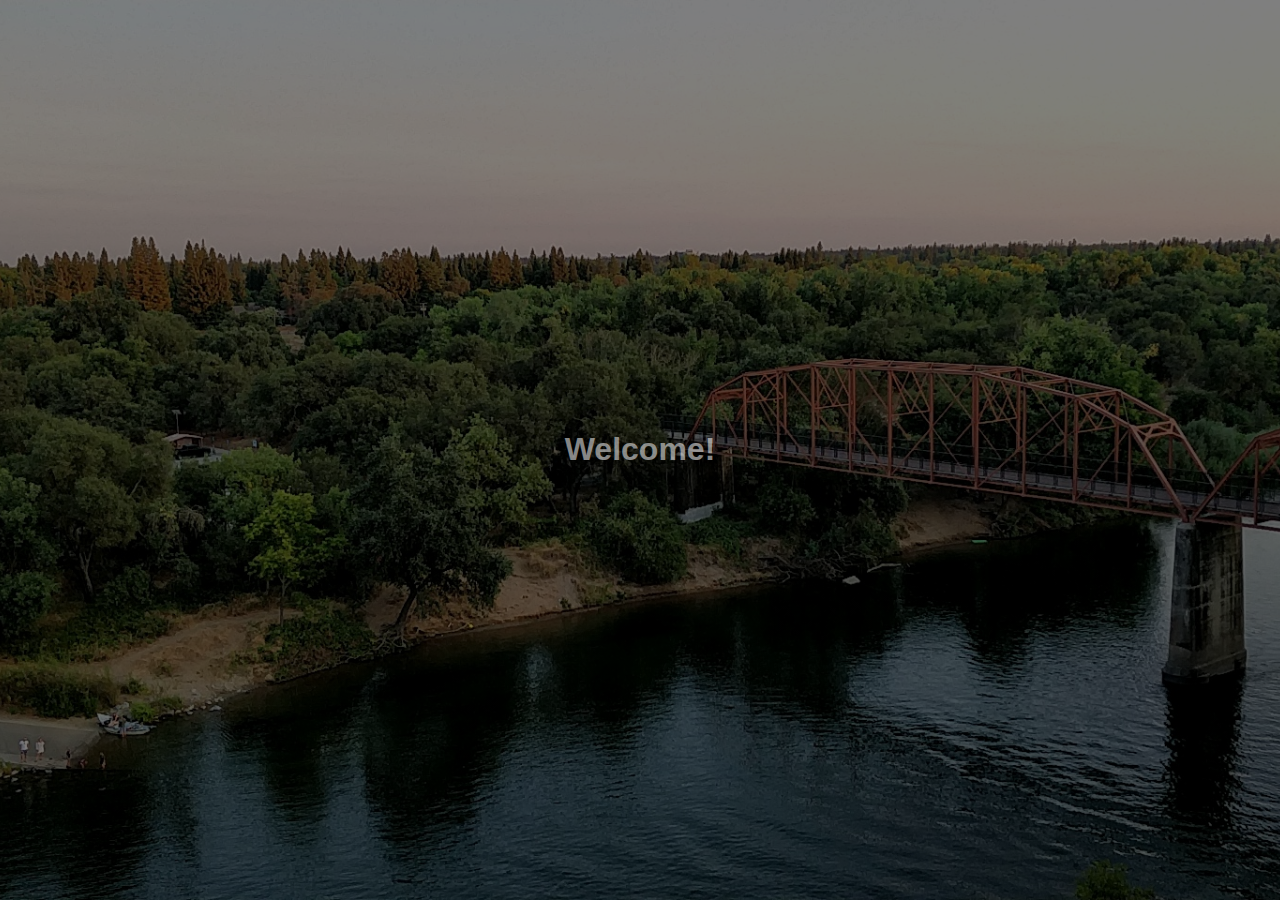
==== commit 9c881484: "finished creating basic homepage. Added homepage css to style.css Created a way to dynamically creat" ====
--- a/index.html
+++ b/index.html
@@ -5,37 +5,6 @@
 <script src="https://ajax.googleapis.com/ajax/libs/jquery/3.3.1/jquery.min.js"></script>
 <link rel="stylesheet" type="text/css" href="style.css">
 <style>
-
-    .content-element{
-        background-color: antiquewhite;
-        padding: 5px;
-        margin: 0;
-    }
-
-    .home-content-title{
-        font-size: 36px;
-        font-weight: bold;
-        font-style: italic;
-        color:black;
-        padding: 5px;
-        margin: 0;
-    }
-
-
-    .one{
-        display: inline-block;
-        position: relative;
-        background-color: aquamarine;
-        width: 100px;
-        /* float: left; */
-    }
-    .two{
-        display: inline-block;
-        position: relative;
-        background-color: blanchedalmond;
-        width:50%;
-        /* float:right; */
-    }
 </style>
 </head>
     <body>
@@ -54,21 +23,7 @@
                 <br>
                 <a href="https://www.linkedin.com/in/austindolve/" rel="noopener noreferrer" target="_blank"><img src="https://upload.wikimedia.org/wikipedia/commons/0/01/LinkedIn_Logo.svg" alt="LinkedIn"></a>
             </div>
-            <div class="container">
-                <div class="home">
-                    <div class="content-element">
-                        <div class="home-content-title">
-                            MazeSolverJS
-                        </div>
-                        <img src="https://raw.githubusercontent.com/movleax/MazeSolverJS/master/simple_maze_solver_algo.gif" alt="mazesolverJS">
-                        <div class="home-content-information">
-                                MazeSolverJS is a JavaScript, canvas-based web app. 
-                                This web app is designed to load in a map file, which contains ASCII characters for specifying the type of object to create, and the screen location of said object. For instance, when the map parser reads in a 'X' character, this tells the JavaScript program that a object of type Block should be created and pushed onto an array. Using basic math and knowing which iteration of parsing through the map file, a X and Y position can be derived and assigned to created objects. 
-                                In the future, the app will have a dropdown list to choose which algorithm the maze should use to solve a given map. Currently, the solver object chooses a random direction once it has hit a wall.
-                        </div>
-                    </div>
-                </div>
-            </div>
+            <div class="container"></div>
         </section>
         
         <div class="splashscreen">
--- a/style.css
+++ b/style.css
@@ -280,6 +280,60 @@
   height: 90%;
 }
 
+.content-element{
+  background: seashell;
+  padding: 15px;
+  margin: 0;
+  overflow: auto;
+  /* border-bottom: 2px solid darkgray; */
+}
+
+div.home > div:nth-of-type(odd){
+  background: antiquewhite;
+}
+
+.content-title{
+  font-size: 48px;
+  font-weight: bold;
+  font-style: italic;
+  color:black;
+  /* padding: 5px; */
+  margin: 0;
+}
+
+.content-information{
+  padding: 5px;
+  margin: 0;
+  margin-left: 51%;
+}
+
+.content-picture{
+  width: 50%;
+  float: left;
+  display: block;
+}
+
+.content-details{
+  font-size: 20px;
+  line-height: 30px;
+  color:black;
+}
+
+.content-information button {
+  margin: 5px;
+  padding: 5px;
+  background-color: peachpuff;
+  color: rgb(30, 65, 71);
+  border: 2px solid rgb(67, 139, 151);
+  font-size: 16px;
+  font-weight: bold;
+}
+
+.content-information button:hover {
+  opacity: 0.7;
+  background-color: rgb(226, 185, 148);
+}
+
 @media screen and (max-width: 700px) {
   .sidebar {
     width: 100%;
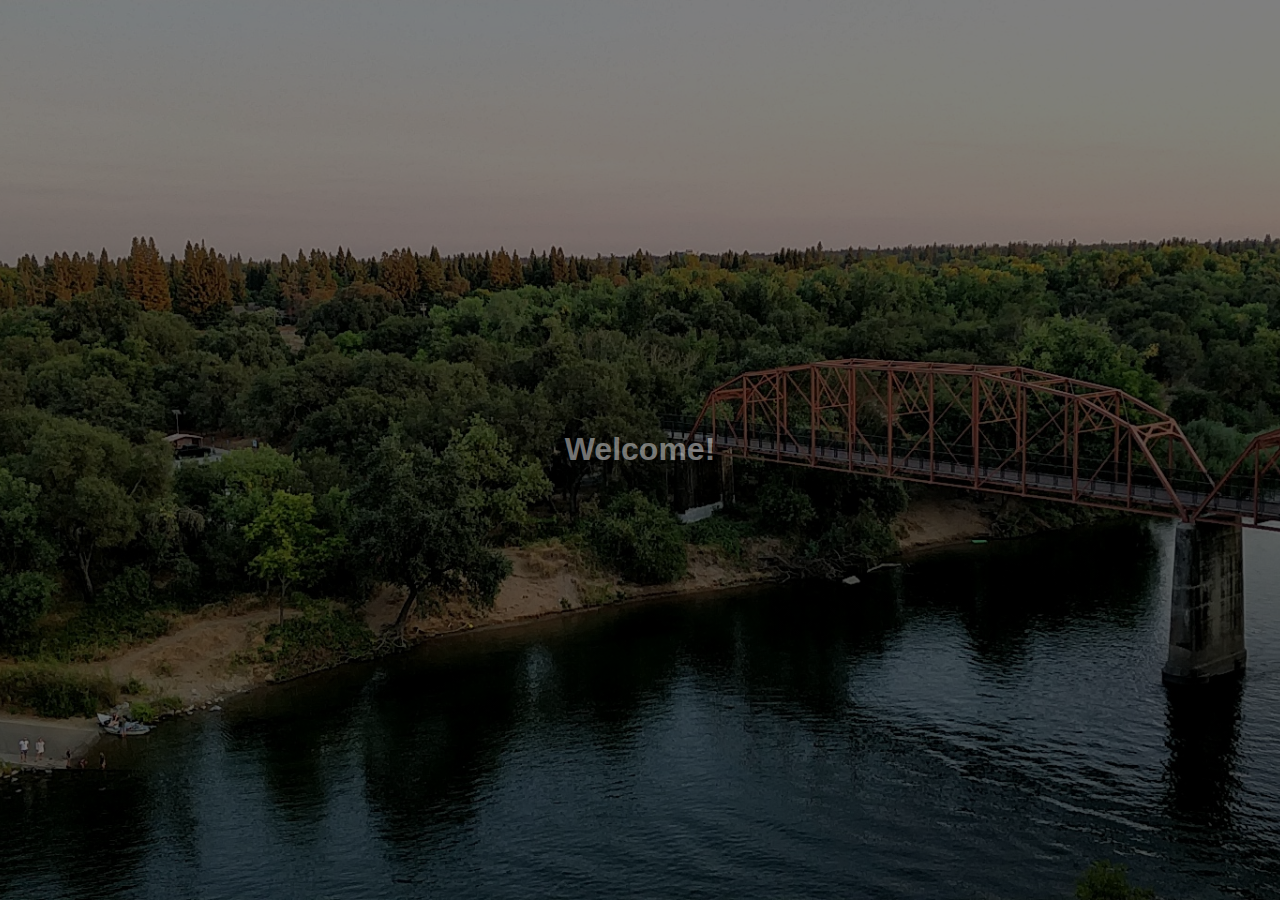
==== commit 27629a48: "Big update to website. Made things way more simpler." ====
--- a/index.html
+++ b/index.html
@@ -8,30 +8,20 @@
 </style>
 </head>
     <body>
-        <section class="page-content">
-            <div class="sidebar">
-                <div>
-                    <img class="profile-pic" src="resources\\images\\profile_pic.jpg" alt="Profile picture">
-                    <h3 class="profile-name">Austin Dolve</h4>
-                    <hr class="profile-pic-hr">
-                    <hr class="profile-pic-hr">
-                </div>
-                <a class="active" href="#home" id="home">Home</a>
-                <a href="#projects" id="projects">Projects</a>
-                <a href="#contact" id="contact">Contact</a>
-                <a href="#about" id="about">About</a>
-                <br>
-                <a href="https://www.linkedin.com/in/austindolve/" rel="noopener noreferrer" target="_blank"><img src="https://upload.wikimedia.org/wikipedia/commons/0/01/LinkedIn_Logo.svg" alt="LinkedIn"></a>
-            </div>
-            <div class="container"></div>
-        </section>
         
         <div class="splashscreen">
             <div class="splashscreen-text">
                 <h1>Welcome!</h1>
             </div>
             <div class="splashscreen-loader"></div>
+            <div class="home-header-text">
+                <h1>Austin Dolve</h1>
+                <a href="#projects" id="projects">Projects</a>
+                <a href="https://www.linkedin.com/in/austindolve/" rel="noopener noreferrer" target="_blank"><img src="https://upload.wikimedia.org/wikipedia/commons/0/01/LinkedIn_Logo.svg" alt="LinkedIn"></a>
+            </div>
         </div>
+
+        <div class="container"></div>
 
     </body>
     
--- a/style.css
+++ b/style.css
@@ -13,15 +13,15 @@
     font-family: Arial, Helvetica, sans-serif;
     background-image: linear-gradient(rgb(29, 32, 32), rgb(54, 63, 63), #526164);
     overflow: hidden;
-    /* overflow-y: hidden; */
+    overflow-y: scroll;
 }
 
 .container {
-    /* display: none; */
+    display: none;
     /* box-sizing: padding-box; */
     /* display: block; */
-    overflow-y: auto;
-    overflow-x: hidden;
+    /* overflow-y: auto; */
+    /* overflow-x: hidden; */
     height: 100%;
     /* width: 100%; */
     /* float: left; */
@@ -137,7 +137,7 @@
   background-size: cover;
   position: relative;
 
-  position:absolute;
+  /* position:absolute; */
     top:0;
     left:0;
     bottom:0;
@@ -175,6 +175,42 @@
   100% { transform: rotate(360deg); }
 }
 
+.home-header-text {
+  text-align: center;
+  position: absolute;
+  top: 50%;
+  left: 50%;
+  transform: translate(-50%, -50%);
+  color: papayawhip;
+  display: none;
+}
+
+.home-header-text h1 {
+  text-align: center;
+  font-size: 42px;
+  padding: 5px;
+  margin: 5px;
+}
+
+.home-header-text #projects {
+  text-align: center;
+  display: block;
+  color: papayawhip;
+  font-size: 36px;
+  padding: 5px;
+  text-decoration: none;
+}
+
+.home-header-text a img{
+  text-align: center;
+  display: block;
+  position: relative;
+  width: 60%;
+  left: 15%;
+  background-color: papayawhip;
+  padding: 5px;
+  margin: 10px;
+}
 
 .project {
   box-shadow: 0 4px 8px 0 rgba(255, 255, 255, 0.2);
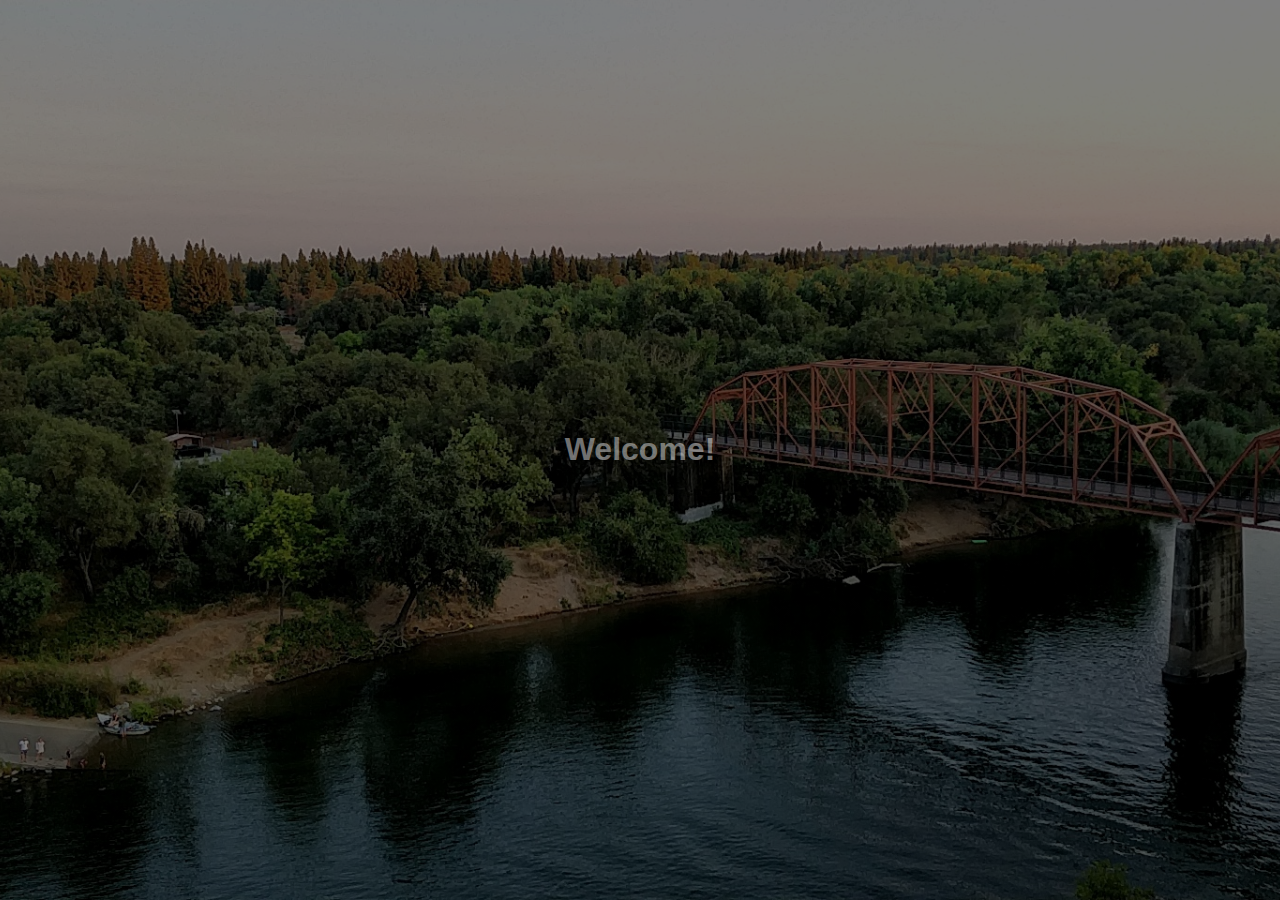
==== commit b732625c: "Add title to website" ====
--- a/index.html
+++ b/index.html
@@ -4,6 +4,7 @@
 <meta name="viewport" content="width=device-width, initial-scale=1.0">
 <script src="https://ajax.googleapis.com/ajax/libs/jquery/3.3.1/jquery.min.js"></script>
 <link rel="stylesheet" type="text/css" href="style.css">
+<title>Austin Dolve</title>
 <style>
 </style>
 </head>
--- a/style.css
+++ b/style.css
@@ -30,8 +30,9 @@
 
 .grid-container {
   display: grid;
-  grid-template-columns: auto auto auto auto;
+  grid-template-columns: auto;
   padding: 10px;
+  /* visibility: hidden; */
 }
 .grid-item {
   padding: 15px;
@@ -382,8 +383,12 @@
   .profile-pic {display: none;}
   .profile-pic-hr {display: none;}
 
-  .grid-container {
-    grid-template-columns: auto;
+  .home-header-text{width:75%;}
+  .home-header-text #projects {padding:4px;}
+  .home-header-text h1 {padding:4px; margin: 4px;}
+  .home-header-text a img {
+    margin:7.5px;width: 40%;
+    left: 27%;
   }
 
   .splashscreen-loader {
@@ -397,12 +402,10 @@
     float: none;
   }
 
+  .home-header-text{width:85%;}
+
   .profile-pic {display: none;}
   .profile-pic-hr {display: none;}
-
-  .grid-container {
-    grid-template-columns: auto;
-  }
 
   .splashscreen-loader {
     left: 45%;
